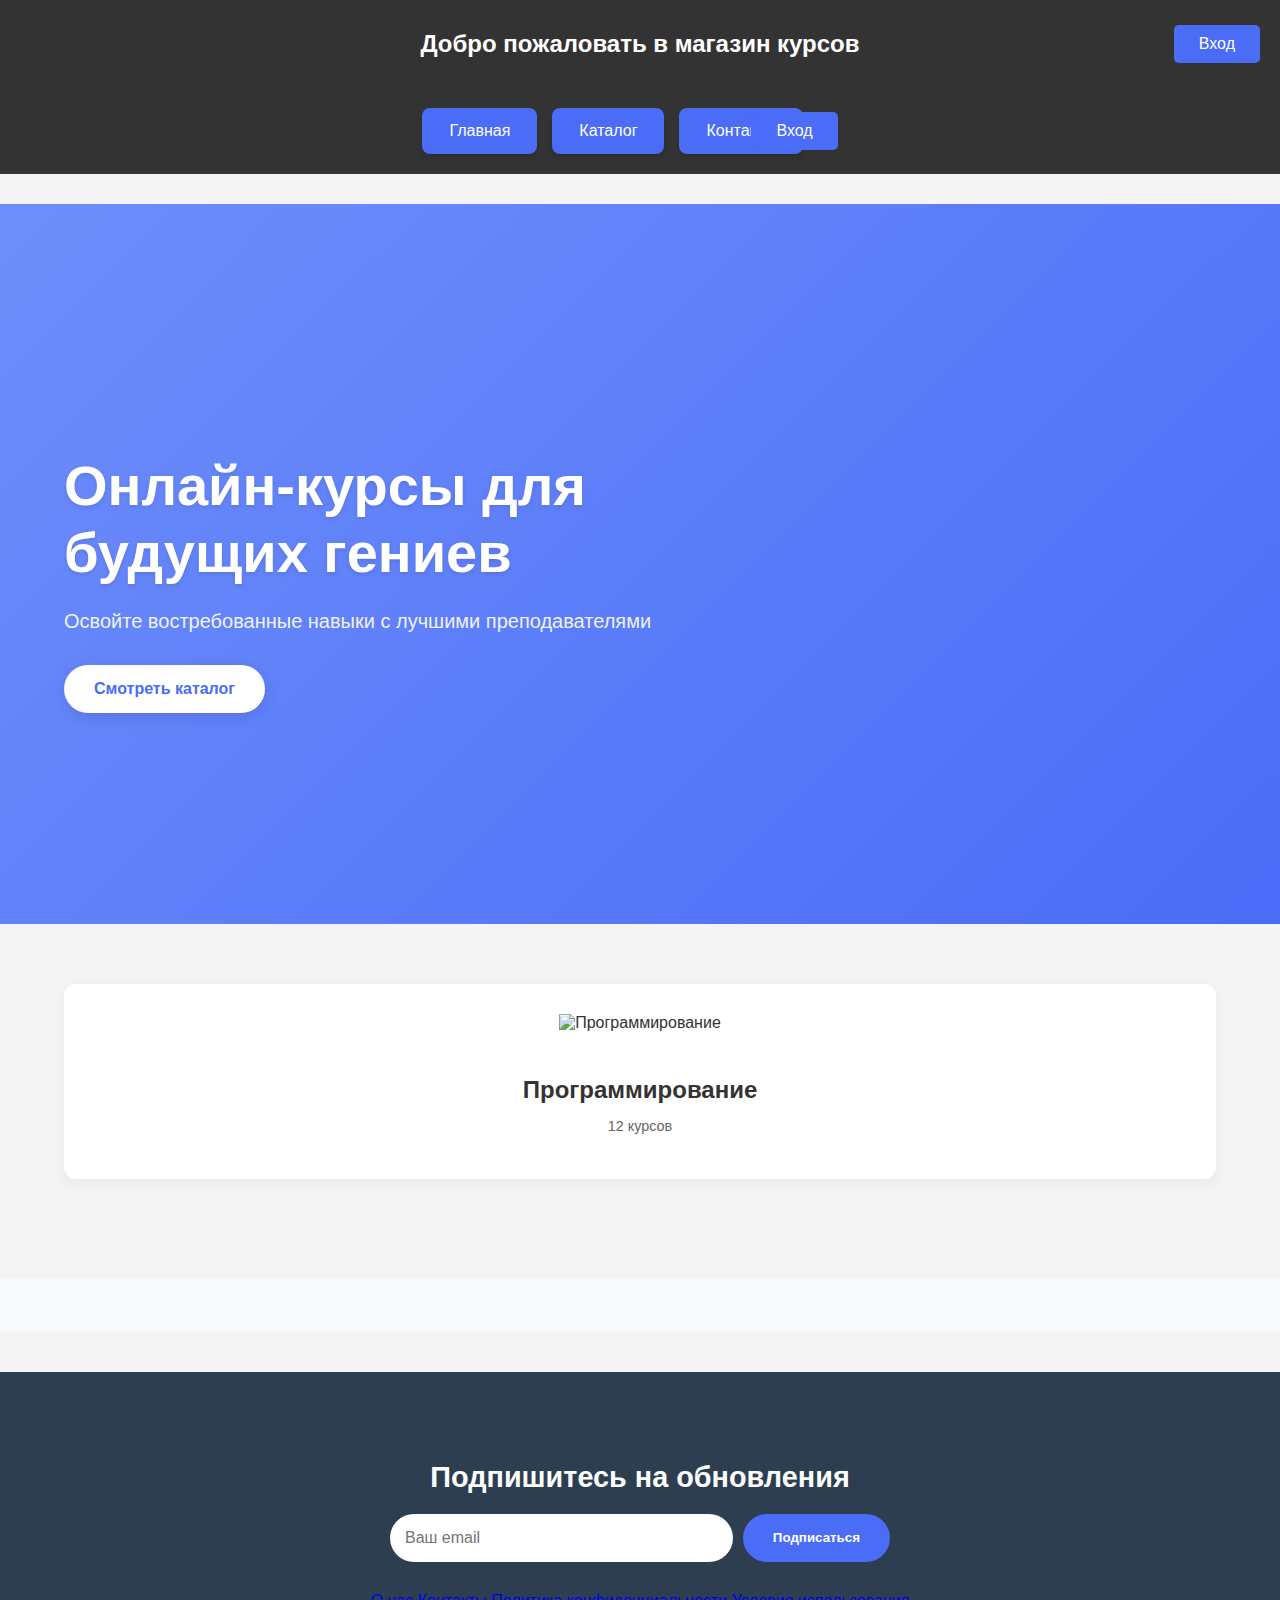
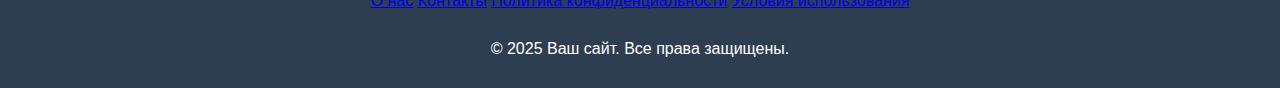
==== docs/index.html @ 505430d3 "Add files via upload" ====
<!DOCTYPE html>
<html lang="ru">
<head>
    <meta charset="UTF-8">
    <meta name="viewport" content="width=device-width, initial-scale=1.0">
    <title>Главная - Магазин Простота</title>
    <link rel="stylesheet" href="styles.css">
    <link rel="stylesheet" href="style_index.css">
</head>
<body>
    <header>
        <div class="header-container">
            <h1>Добро пожаловать в магазин курсов</h1>
            <!-- Добавляем кнопку входа -->
            <a href="profile/login.html" class="auth-btn">Вход</a>
        </div>

       
        
    </header>

    <script>
        // Получаем текущий URL
        const currentPage = window.location.pathname.split('/').pop();
        
        // Удаляем активный класс у всех кнопок
        document.querySelectorAll('.nav-button').forEach(btn => {
            btn.classList.remove('active');
        });
        
        // Добавляем активный класс текущей странице
        switch(currentPage) {
            case 'index.html':
                document.getElementById('home-btn').classList.add('active');
                break;
            case 'catalog.html':
                document.getElementById('catalog-btn').classList.add('active');
                break;
            case 'contacts.html':
                document.getElementById('contacts-btn').classList.add('active');
                break;
        }
    </script>
    <nav>
        <div class="nav-buttons">
            <a href="index.html" class="nav-button" id="home-btn">Главная</a>
            <a href="catalog.html" class="nav-button" id="catalog-btn">Каталог</a>
            <a href="contacts.html" class="nav-button" id="contacts-btn">Контакты</a>
            <div class="header-container">
                <!-- Добавляем кнопку входа -->
                <a href="profile/login.html" class="auth-btn">Вход</a>
            </div>
        </div>
    </nav>
    <section class="hero">
        <div class="hero-content">
            <h1>Онлайн-курсы для будущих гениев</h1>
            <p>Освойте востребованные навыки с лучшими преподавателями</p>
            <a href="catalog.html" class="cta-button">Смотреть каталог</a>
        </div>
        <div class="hero-slider">
            <!-- Можно добавить слайдер акционных товаров -->
        </div>
    </section>

    <div class="categories-grid">
        <a href="catalog.html?category=programming" class="category-card">
            <img src="img/code-icon.svg" alt="Программирование">
            <h3>Программирование</h3>
            <p>12 курсов</p>
        </a>
        <!-- Аналогично для других категорий -->
    </div>

    <div class="marquee">
        <div class="track">
            <span>🚀 Доступ к материалам навсегда</span>
            <span>💡 Практические задания</span>
            <span>🎓 Сертификаты об окончании</span>
            <!-- Повторить 3-4 раза для бесконечной анимации -->
        </div>
    </div>
    <footer class="interactive-footer">
        <div class="newsletter">
            <h3>Подпишитесь на обновления</h3>
            <form>
                <input type="email" placeholder="Ваш email">
                <button type="submit">Подписаться</button>
            </form>
        </div>
        
        <div class="footer-links">
            <a href="contacts.html">О нас</a>
            <a href="contacts.html">Контакты</a>
            <a href="contacts.html">Политика конфиденциальности</a>
            <a href="contacts.html">Условия использования</a>
        </div>
        
        <div class="copyright">
            © 2025 Ваш сайт. Все права защищены.
        </div>
    </footer>
</body>
</html>
---- docs/styles.css ----
/* Общие стили для body */
body {
    font-family: Arial, sans-serif;
    margin: 0;
    padding: 0;
    background-color: #f4f4f4;
}

/* Стили для шапки */
header {
    background-color: #333;
    color: #fff;
    padding: 10px 0;
    text-align: center;
}

.header-container {
    position: relative;
    text-align: center;
    padding: 20px;
    background: #333;
    color: white;
}

.header-container h1 {
    margin: 0;
    font-size: 24px;
    display: inline-block; /* Для центрирования */
}

.auth-btn {
    position: absolute;
    right: 20px;
    top: 50%;
    transform: translateY(-50%);
    background: #4a6cf7;
    color: white;
    padding: 10px 25px;
    border-radius: 5px;
    text-decoration: none;
    transition: all 0.3s ease;
}

.auth-btn:hover {
    background: #4a6cf7;
    box-shadow: 0 2px 8px rgba(0,0,0,0.2);
}
/* Стили для навигационного меню */
/* Стили навигации */
.nav-buttons {
    display: flex;
    justify-content: center;
    gap: 15px;
    padding: 20px;
    background: #333;
    
    margin-bottom: 30px;
    
}

.nav-button {
    padding: 12px 25px;
    background: #4a6cf7;
    color: white;
    border: none;
    border-radius: 8px;
    cursor: pointer;
    font-size: 16px;
    text-decoration: none;
    transition: all 0.3s ease;
    box-shadow: 0 4px 6px rgba(0,0,0,0.1);
    position: relative;
    border: 2px solid transparent;
}

.nav-button:hover {
    background: #3a5bd9;
    transform: translateY(-2px);
    box-shadow: 0 6px 10px rgba(0,0,0,0.15);
}

.nav-button:active {
    transform: translateY(0);
    .nav-container {
        display: flex;
        justify-content: space-between;
        align-items: center;
        max-width: 1200px;
        margin: 0 auto;
        padding: 15px 20px;
    }
    
    .nav-main-links {
        display: flex;
        gap: 25px;
    }
    
    .nav-auth-links {
        display: flex;
        gap: 15px;
    }
    
    /* Общие стили кнопок */
    .nav-button, .auth-btn {
        padding: 12px 25px;
        border-radius: 8px;
        text-decoration: none;
        transition: all 0.3s ease;
    }
    
    /* Специфические стили */
    .nav-button {
        background: #4a6cf7;
        color: white;
    }
    
    .auth-btn {
        background: #4CAF50;
        color: white;
        border: 2px solid transparent;
    }
    
    /* Ховер-эффекты */
    .nav-button:hover {
        background: #3a5bd9;
        transform: translateY(-2px);
    }
    
    .auth-btn:hover {
        background: #45a049;
        box-shadow: 0 2px 8px rgba(0,0,0,0.2);
    }
    
    /* Адаптивность */
    @media (max-width: 768px) {
        .nav-container {
            flex-direction: column;
            gap: 15px;
        }
        
        .nav-main-links {
            flex-wrap: wrap;
            justify-content: center;
        }
    } box-shadow: 0 2px 4px rgba(0,0,0,0.1);
}

/* Выпуклая рамка при активном состоянии */
.nav-button.active {
    border: 2px solid #ffffff;
    box-shadow: 
        0 0 0 3px rgba(74, 108, 247, 0.5),
        inset 0 2px 5px rgba(255,255,255,0.5);
    background: #3a5bd9;
    animation: button-pop 0.3s ease;
}

@keyframes button-pop {
    0% { transform: scale(0.95); }
    50% { transform: scale(1.05); }
    100% { transform: scale(1); }
}

/* Стили для контейнера с основным контентом */

/* Стили для подвала */
/* Базовые настройки */

.page-wrapper {
    display: flex;
    flex-direction: column;
    min-height: 100vh;
}

.content {
    flex: 1;
    padding-bottom: 100px; /* Отступ = высота футера */
}

.copyright{
    text-align: center;   
}
.footer-links{
    text-align: center;
    padding: 10px 0;
    margin: 20px;
}
.footer {
    background: #2c3e50;
    color: white;
    text-align: center;
    padding: 40px 0;
    margin-top: -100px; /* Компенсируем padding-bottom контента */
    height: 100px;
    position: relative;
    z-index: 10;
    width: 100%;
    bottom: 0;
}
---- docs/style_index.css ----
html, body {
    height: 100%;
    margin: 0;
    padding: 0;
}


/* 1. Герой-секция */
.hero {
    display: flex;
    min-height: 80vh;
    background: linear-gradient(135deg, #6e8efb 0%, #4a6cf7 100%);
    color: white;
    position: relative;
    overflow: hidden;
    align-items: center;
    padding: 0 5%;
}

.hero::before {
    content: '';
    position: absolute;
    top: 0;
    left: 0;
    width: 100%;
    height: 100%;
    background: url('hero-pattern.svg') no-repeat;
    background-size: cover;
    opacity: 0.1;
    animation: parallax 20s linear infinite;
}

.hero-content {
    position: relative;
    z-index: 2;
    max-width: 600px;
    animation: fadeInUp 1s ease-out;
}

.hero h1 {
    font-size: 3.5rem;
    margin-bottom: 1.5rem;
    line-height: 1.2;
    text-shadow: 0 2px 4px rgba(0,0,0,0.1);
}

.hero p {
    font-size: 1.25rem;
    margin-bottom: 2rem;
    opacity: 0.9;
}

.cta-button {
    display: inline-block;
    background: white;
    color: #4a6cf7;
    padding: 15px 30px;
    border-radius: 50px;
    font-weight: bold;
    text-decoration: none;
    transition: all 0.3s ease;
    box-shadow: 0 4px 15px rgba(0,0,0,0.1);
}

.cta-button:hover {
    transform: translateY(-3px);
    box-shadow: 0 8px 25px rgba(0,0,0,0.15);
}

@keyframes parallax {
    0% { transform: translateY(0); }
    50% { transform: translateY(-20px); }
    100% { transform: translateY(0); }
}

@keyframes fadeInUp {
    from {
        opacity: 0;
        transform: translateY(30px);
    }
    to {
        opacity: 1;
        transform: translateY(0);
    }
}

/* 2. Популярные категории */
.categories-grid {
    display: grid;
    grid-template-columns: repeat(auto-fit, minmax(250px, 1fr));
    gap: 25px;
    padding: 60px 5%;
}

.category-card {
    background: white;
    border-radius: 12px;
    overflow: hidden;
    box-shadow: 0 5px 15px rgba(0,0,0,0.05);
    transition: all 0.4s cubic-bezier(0.175, 0.885, 0.32, 1.275);
    text-align: center;
    padding: 30px 20px;
    text-decoration: none;
    color: #333;
}

.category-card:hover {
    transform: translateY(-10px) scale(1.02);
    box-shadow: 0 12px 28px rgba(0,0,0,0.12);
}

.category-card img {
    width: 80px;
    height: 80px;
    object-fit: contain;
    margin-bottom: 20px;
    transition: transform 0.3s;
}

.category-card:hover img {
    transform: rotate(10deg) scale(1.1);
}

.category-card h3 {
    font-size: 1.5rem;
    margin-bottom: 10px;
}

.category-card p {
    color: #666;
    font-size: 0.9rem;
}

/* 3. Бегущая строка */
.marquee {
    background: #f8f9fa;
    padding: 15px 0;
    overflow: hidden;
    white-space: nowrap;
    position: relative;
    margin: 40px 0;
}

.marquee::before,
.marquee::after {
    content: '';
    position: absolute;
    top: 0;
    width: 100px;
    height: 100%;
    z-index: 2;
    background: linear-gradient(to right, #f8f9fa, transparent);
}

.marquee::after {
    right: 0;
    background: linear-gradient(to left, #f8f9fa, transparent);
}

.track {
    display: inline-block;
    animation: marquee 30s linear infinite;
    padding-left: 100%;
}

.track span {
    display: inline-block;
    margin-right: 50px;
    font-size: 1.2rem;
    color: #4a6cf7;
    font-weight: 500;
}

@keyframes marquee {
    0% { transform: translateX(0); }
    100% { transform: translateX(-100%); }
}

/* 4. Отзывы */
.reviews {
    padding: 80px 5%;
    background: #f9fafb;
}

.review-card {
    background: white;
    border-radius: 12px;
    padding: 30px;
    box-shadow: 0 5px 15px rgba(0,0,0,0.05);
    max-width: 400px;
    margin: 0 auto;
    transition: all 0.3s;
}

.review-card:hover {
    transform: translateY(-5px);
    box-shadow: 0 10px 25px rgba(0,0,0,0.1);
}

.avatar {
    width: 60px;
    height: 60px;
    border-radius: 50%;
    object-fit: cover;
    float: left;
    margin-right: 20px;
    shape-outside: circle();
}

.review-content {
    overflow: hidden;
}

.review-content p {
    font-style: italic;
    line-height: 1.6;
    margin-bottom: 15px;
}

.rating {
    color: #ffc107;
    font-size: 1.2rem;
    letter-spacing: 2px;
}

.author {
    display: block;
    font-weight: bold;
    margin-top: 10px;
    color: #4a6cf7;
}

/* 5. Подвал */
.interactive-footer {
    background: #2c3e50;
    color: white;
    padding: 60px 5% 30px;
}

.newsletter {
    max-width: 500px;
    margin: 0 auto;
    text-align: center;
}

.newsletter h3 {
    font-size: 1.8rem;
    margin-bottom: 20px;
}

.newsletter form {
    display: flex;
    gap: 10px;
}

.newsletter input {
    flex: 1;
    padding: 15px;
    border: none;
    border-radius: 50px;
    font-size: 1rem;
}

.newsletter button {
    background: #4a6cf7;
    color: white;
    border: none;
    padding: 0 30px;
    border-radius: 50px;
    cursor: pointer;
    transition: all 0.3s;
    font-weight: bold;
}

.newsletter button:hover {
    background: #3a5bd9;
    transform: translateY(-2px);
}

@media (max-width: 768px) {
    .hero {
        flex-direction: column;
        text-align: center;
        padding-top: 100px;
    }
    
    .hero h1 {
        font-size: 2.5rem;
    }
    
    .categories-grid {
        grid-template-columns: 1fr;
    }
    
    .newsletter form {
        flex-direction: column;
    }
    
    .newsletter button {
        padding: 15px;
    }
}
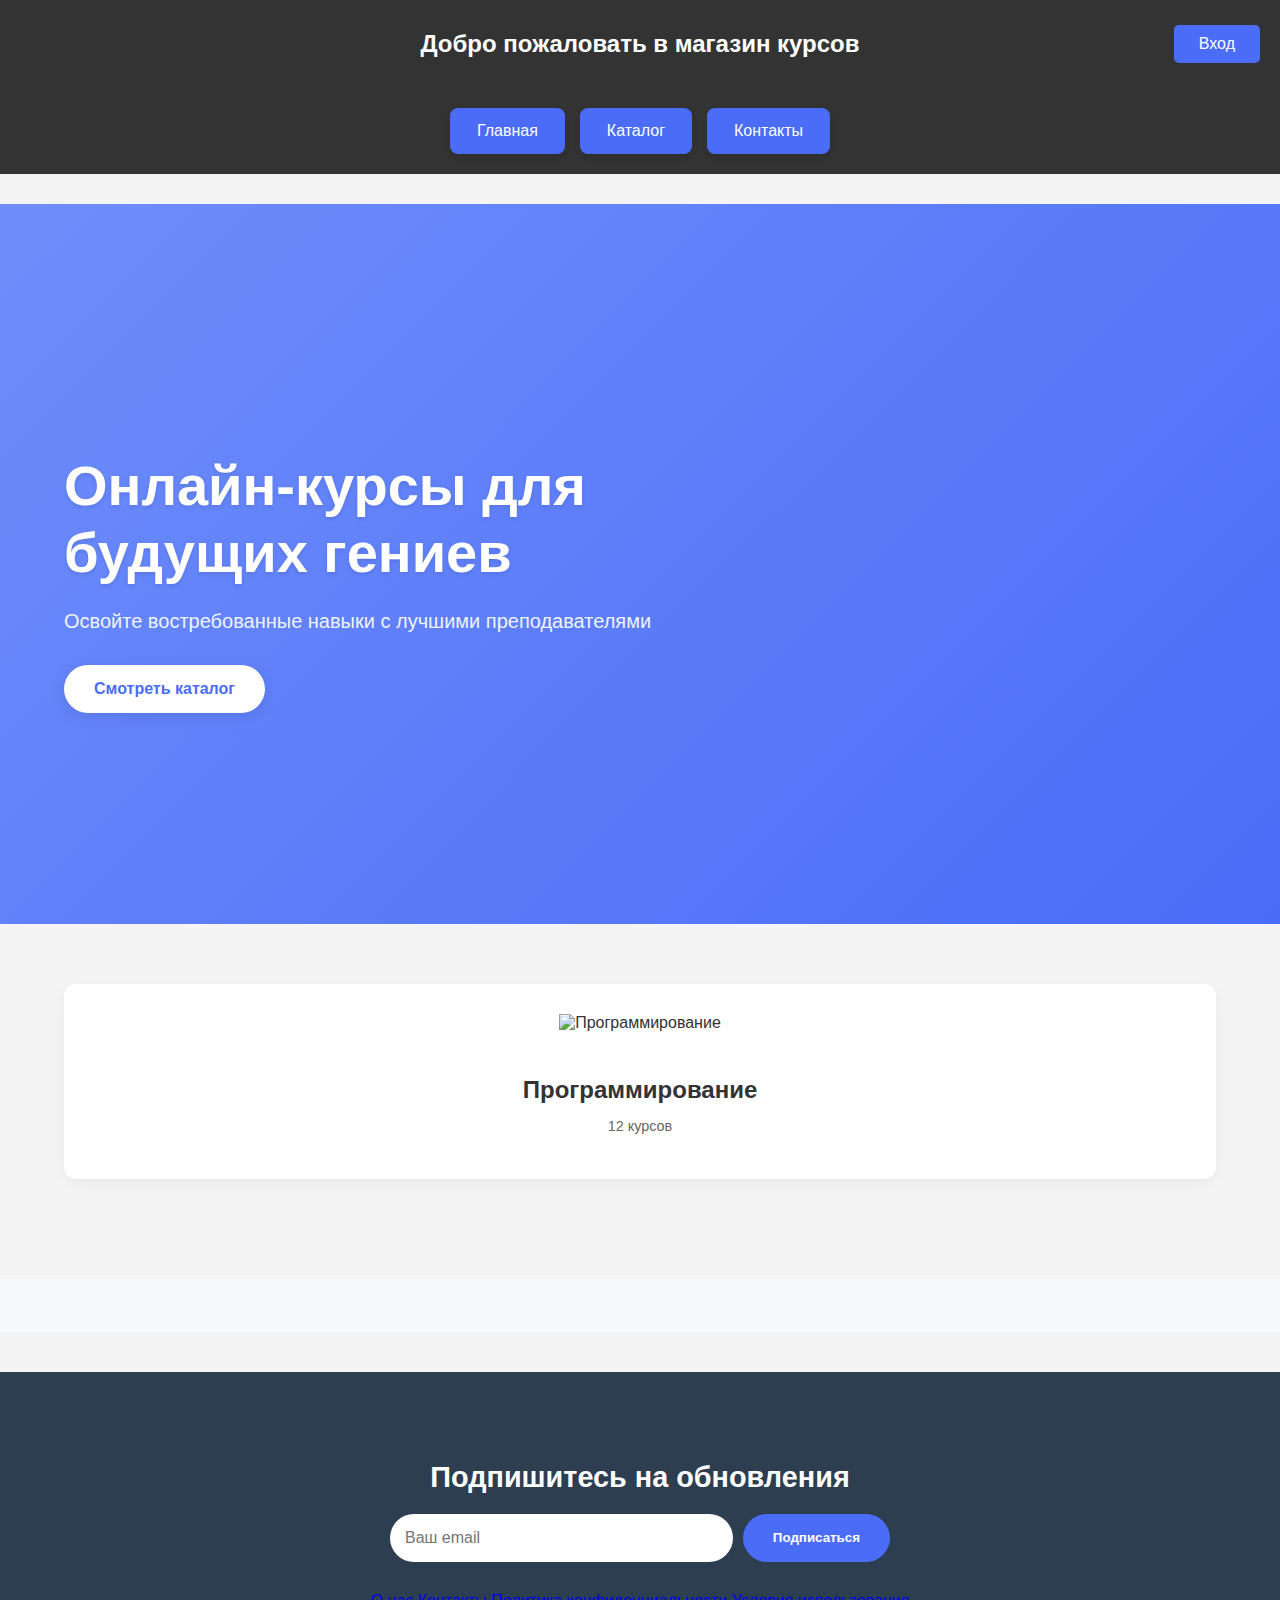
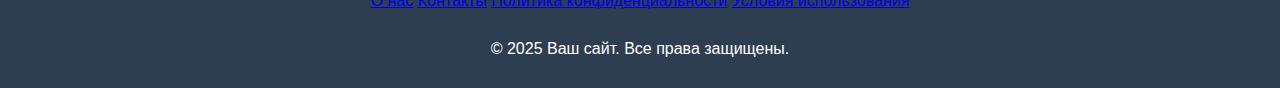
==== commit 7332ffbc: "Update index.html" ====
--- a/docs/index.html
+++ b/docs/index.html
@@ -46,10 +46,6 @@
             <a href="index.html" class="nav-button" id="home-btn">Главная</a>
             <a href="catalog.html" class="nav-button" id="catalog-btn">Каталог</a>
             <a href="contacts.html" class="nav-button" id="contacts-btn">Контакты</a>
-            <div class="header-container">
-                <!-- Добавляем кнопку входа -->
-                <a href="profile/login.html" class="auth-btn">Вход</a>
-            </div>
         </div>
     </nav>
     <section class="hero">
@@ -101,4 +97,4 @@
         </div>
     </footer>
 </body>
-</html>+</html>
